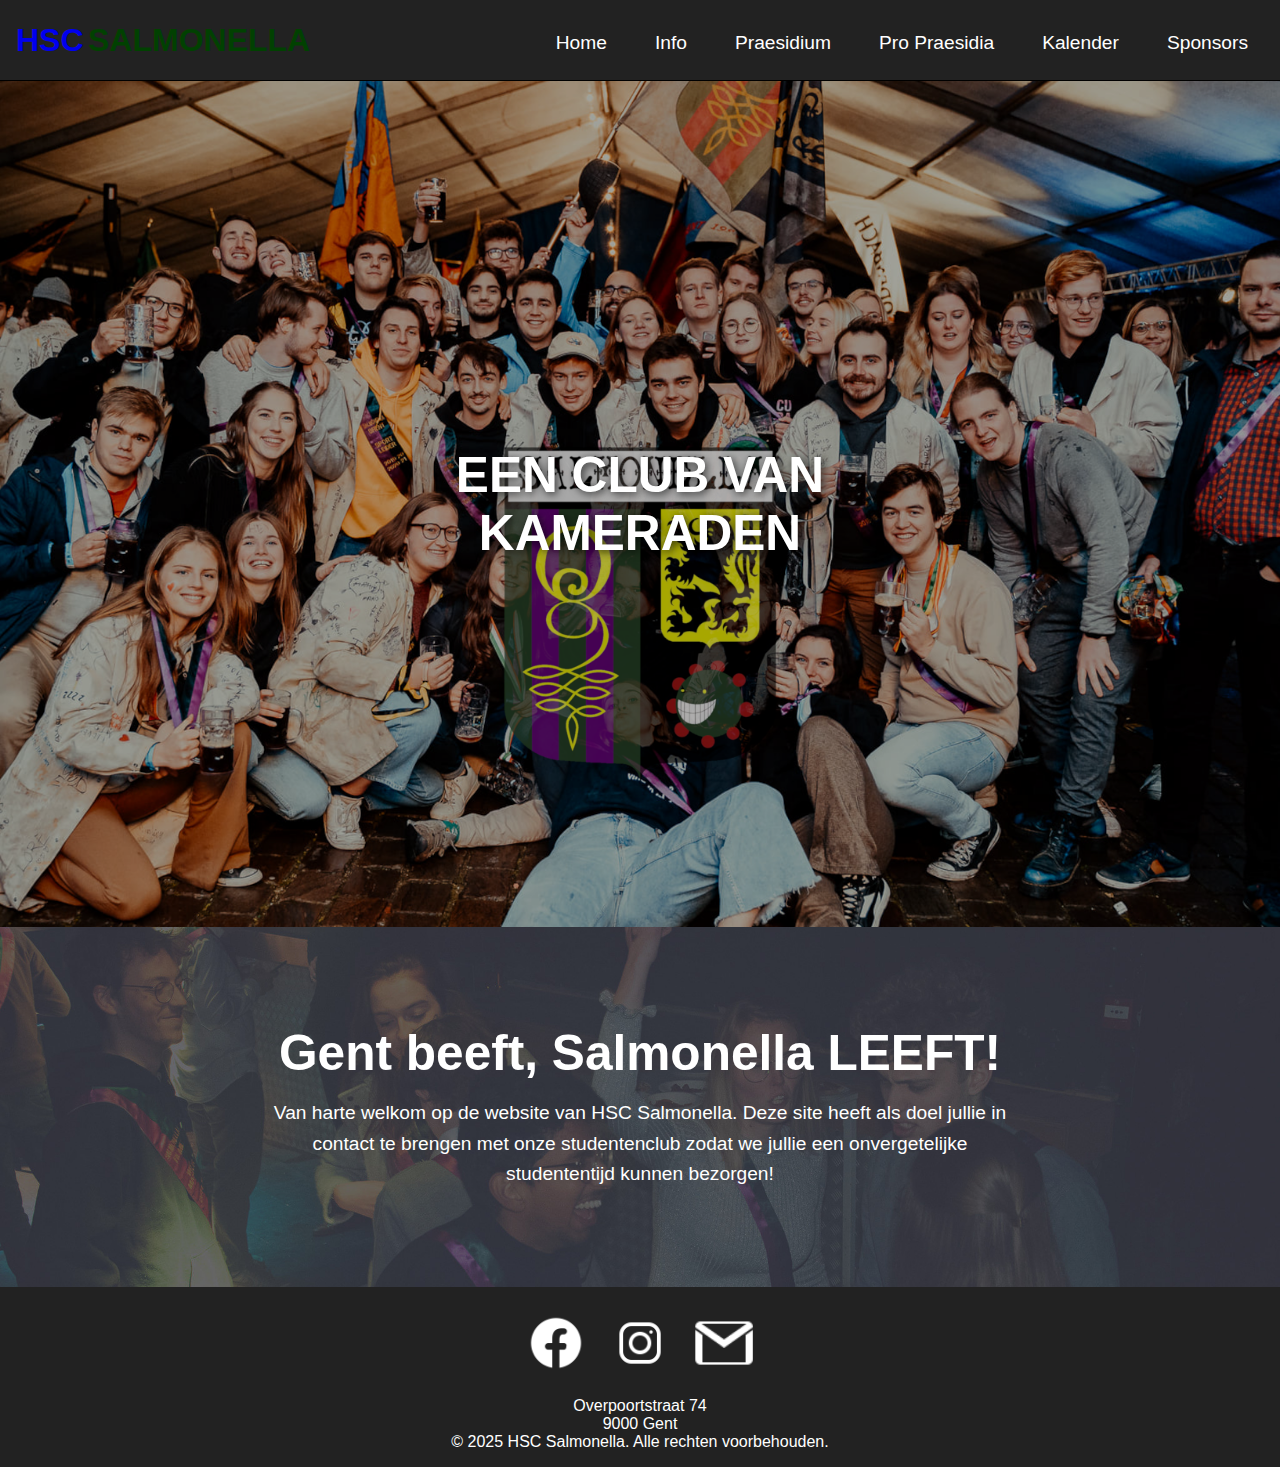
==== index.html @ ef485cc5 "lol" ====
<!DOCTYPE html>
<html lang="nl">
<head>
  <meta charset="UTF-8" />
  <meta name="viewport" content="width=device-width, initial-scale=1.0"/>
  <title>Home</title>
  <link rel="stylesheet" href="style.css" />
</head>
<body>

  <!-- Navbar -->
  <nav class="navbar">
    <div class="logo"><a class="a1" href="index.html">HSC</a> <a class="a2" href="index.html">SALMONELLA</a></div>
    <div class="hamburger" onclick="toggleMenu()">
      &#9776; <!-- Unicode hamburger icon -->
    </div>
    <ul class="nav-links" id="nav-links">
      <li><a href="index.html">Home</a></li>
      <li><a href="info.html">Info</a></li>
      <!-- <li class="dropdown">
        <a href="praesidium.html">Praesidium</a>
        <ul class="dropdown-menu">
          <li><a href="pro-praesidium.html">Pro Praesidium</a></li>
        </ul>
      </li>-->
      <li><a href="praesidium.html">Praesidium</a></li>
      <li><a href="pro-praesidium.html">Pro Praesidia</a></li>
      <li><a href="kalender.html">Kalender</a></li>
      <li><a href="sponsors.html">Sponsors</a></li>
    </ul>
  </nav>

  <!-- Fotocollage / Carousel -->
  <section class="carousel">
    <div class="carousel-overlay"></div>
    <div class="carousel-text">EEN CLUB VAN KAMERADEN</div>
    <img src="images/slides/slide_1.png" class="carousel-img active" />
    <img src="images/slides/slide_2.jpg" class="carousel-img" />
    <img src="images/slides/slide_3.png" class="carousel-img" />
    <img src="images/slides/slide_4.png" class="carousel-img" />
    <img src="images/slides/slide_5.png" class="carousel-img" />
    <img src="images/slides/slide_6.png" class="carousel-img" />
    <img src="images/slides/slide_7.png" class="carousel-img" />
  </section>

  <!-- Extra afbeelding -->
  <section class="single-photo">
    <div class="photo-text">
      <h2>Gent beeft, Salmonella LEEFT!</h2>
      <p>
        Van harte welkom op de website van HSC Salmonella. Deze site heeft als doel jullie in contact te brengen met onze studentenclub zodat we jullie een onvergetelijke studententijd kunnen bezorgen!
      </p>
    </div>
  </section>

  <!-- Footer -->
  <footer>
    
    <div class="social-icons">
      <a href="https://www.facebook.com/yourpage" target="_blank">
        <img src="images/logos/facebook.png" alt="Facebook" />
      </a>
      <a href="https://www.instagram.com/yourprofile" target="_blank">
        <img src="images/logos/instagram.png" alt="Instagram" />
      </a>
      <a href="mailto:email@example.com">
        <img src="images/logos/gmail.png" alt="Email" />
      </a>
    </div>
    <p>Overpoortstraat 74</p>
    <p>9000 Gent</p>
    <p>&copy; 2025 HSC Salmonella. Alle rechten voorbehouden.</p>
  </footer>

  <script src="script.js"></script>
</body>
</html>
---- style.css ----
* {
    margin: 0;
    padding: 0;
    box-sizing: border-box;
  }
  
  body, html {
    font-family: sans-serif;
    height: 100%;
    scroll-behavior: smooth;
    background-color: #222;
  }
  
  .navbar {
    position: sticky;
    top: 0;
    z-index: 1000;
    background-color: #222;
    display: flex;
    justify-content: space-between;
    align-items: center;
    padding-left: 1rem;
    padding-right: 2rem;
    color: white;
    border-bottom: 1px solid black;
  }
  
  .logo .a1{
    height: 40px;
    text-decoration: none;
    font-size: xx-large;
    font-weight: bolder;
    
  }
  .logo .a2{
    height: 40px;
    color: rgb(1, 65, 1);
    text-decoration: none;
    font-size: xx-large;
    font-weight: bolder;
    
  }

  .logo a:active{
    text-decoration: none;
  }

  .navbar li{
    justify-content: center;
    text-align: center;
    padding-top: 32px;
  }

  
  .nav-links {
    list-style: none;
    display: flex;
    justify-content: space-between;
    gap: 3rem;
    height: 80px;
    font-size: larger;
    text-align: center;
    justify-content: center;
  }
  
  .nav-links a {
    color: white;
    text-decoration: none;
    justify-content: space-between;
    position: relative;
  }
  .nav-links a:hover {
    color: purple;
  }
  
  .dropdown:hover .dropdown-menu {
    display: block;
  }
  
  .dropdown-menu {
    display: none;
    position: absolute;
    background-color: #222;
    padding: 0.5rem 0;
    list-style: none;
    margin-left: -40px;
    border: 1px solid black;

  }
  
  .dropdown-menu li a {
    display: block;
    padding-left: 1rem;
    padding-right: 1rem;
    justify-content: center;
    margin-top: auto;
    text-align: center;
    color: white;
  }
  
  .carousel {
    position: relative;
    height: 94vh;
    overflow: hidden;
  }
  
  .carousel-img {
    width: 100%;
    height: 100%;
    object-fit: cover;
    position: absolute;
    top: 0;
    left: 0;
    opacity: 0;
    transition: opacity 1s ease-in-out;
  }

  /* Toevoegen van een overlay */
.carousel-overlay {
    position: absolute;
    top: 0;
    left: 0;
    width: 100%;
    height: 100%;
    background-color: rgba(0, 0, 0, 0.3); /* Semi-transparante laag */
    z-index: 1; /* Zorg ervoor dat de overlay bovenop de afbeeldingen ligt */
  }
  
  .carousel-img.active {
    opacity: 1;
  }
  
  .single-photo img {
    width: 100%;
    height: auto;
    display: block;
  }

  .carousel-text {
    position: absolute;
    top: 50%;
    left: 50%;
    transform: translate(-50%, -50%);
    color: white;
    font-size: 3.1rem;
    font-weight: bolder;
    text-shadow: 2px 2px 8px rgba(0, 0, 0, 0.7);
    text-align: center;
    z-index: 10;
    padding: 0 1rem;
  }
  
  .intro-text {
    text-align: center;
    color: white;
    padding: 3rem 1rem 1rem 1rem;
    max-width: 900px;
    margin: 0 auto;
  }
  
  .intro-text h2 {
    font-size: 2.5rem;
    margin-bottom: 1rem;
  }
  
  .intro-text p {
    font-size: 1.2rem;
    line-height: 1.6;
  }

  .single-photo {
    position: relative;
    background-image: url('images/slides/gentBeeft.jpg');
    background-size: cover;
    background-position: center;
    height: 40vh;
    display: flex;
    align-items: center;
    justify-content: center;
    text-align: center;
    color: white;
  }
  
  .photo-text {
    
    padding: 2rem;
    border-radius: 1rem;
    max-width: 800px;
  }
  
  .photo-text h2 {
    font-size: 3.1rem;
    margin-bottom: 1rem;
  }
  
  .photo-text p {
    font-size: 1.2rem;
    line-height: 1.6;
  }
  
  
  footer {
    border-top: 1px solid white solid black;
    background-color: #222;
    color: white;
    text-align: center;
    padding: 1rem;
  }

  .social-icons {
    margin-top: 10px;
    padding-bottom: 20px;
  }
  
  .social-icons a {
    margin: 0 10px;
    text-decoration: none;
  }
  
  .social-icons img {
    width: 60px;
    height: 60px;
    transition: transform 0.3s;
  }
  
  .social-icons img:hover {
    transform: scale(1.2);
  }


  .praesidium-grid {
    display: grid;
    grid-template-columns: repeat(4, 0.1fr); /* 4 kolommen voor alle rijen */
    gap: 1rem;
    
    padding: 2rem;
    width: 100%;      /* Ensures the grid fills the available width */
    justify-content: center;
    margin-bottom: 50px;
  }
  .praesidium-member {
    text-align: center;
    background-color: #333;
    color: white;
    border-radius: 10px;
    padding: 1rem;
    padding-left: 60px;
    padding-right: 60px;
    margin-left: 15px;
    margin-bottom: 10px;
  }
  
  .praesidium-member img {
    width: 120px;
    height: 120px;
    border-radius: 50%;
    object-fit: cover;
    margin-bottom: 1rem;
  }
  
  .praesidium-member h3 {
    font-size: 1.5rem;
    margin-bottom: 0.5rem;
  }
  
  .praesidium-member p {
    font-size: 1rem;
    color: #bbb;
  }
  
  /* Specifieke instellingen voor de derde rij */
  .praesidium-grid > .praesidium-member:nth-child(9),
  .praesidium-grid > .praesidium-member:nth-child(10) {
    grid-column: span 1; /* Zorgt ervoor dat deze twee items over 2 kolommen vallen */
  }

  /* Make sure the last two members (9th and 10th) are placed in the second and third columns of the last row */
.praesidium-grid > .praesidium-member:nth-child(9) {
    grid-column: 2 / 3; /* Place the 9th member in the 2nd column */
  }
  
  .praesidium-grid > .praesidium-member:nth-child(10) {
    grid-column: 3 / 4; /* Place the 10th member in the 3rd column */
  }

/* CSS to ensure unique styling for the pro-praesidium section */
#pro-praesidium-info {
  padding: 20px;
  background-color: #f9f9f9;
  border-radius: 10px;
}


.main-content_pro {
  height: 100vh;
}


.pro-year-title {
  text-align: center;
  font-size: 28px;
  margin-bottom: 15px;
  padding-top: 40px;
  color: white;
  font-family: 'Arial', sans-serif;
}

.pro-praesidium-grid {
  display: grid;
  grid-template-columns: repeat(auto-fill, minmax(250px, 1fr));
  gap: 20px;
  padding-left: 50px;
  padding-right: 50px;
  justify-items: center;
  height: 80vh;
  padding-bottom: 20vh;
}

.pro-praesidium-card {
  color: white;
  background: linear-gradient(145deg, #2d2d2d, #191a1c); /* Light gradient background */
  border-radius: 12px;
  box-shadow: 0 6px 12px rgba(0, 0, 0, 0.1), 0 4px 4px rgba(0, 0, 0, 0.05);
  padding: 20px;
  padding-top: 27%;
  text-align: center;
  width: 100%;
  height: 190px;
  max-width: 280px;
  transition: all 0.3s ease; /* Smooth transition for hover effect */
  border: 1px solid white solid #ddd; /* Subtle border */
}

.pro-praesidium-card:hover {
  transform: translateY(-5px);
  box-shadow: 0 12px 24px rgba(0, 0, 0, 0.2); /* Stronger shadow on hover */
  background: linear-gradient(145deg, #033c00, #7a00a3);
}

.pro-praesidium-card h4 {
  font-size: 20px;
  margin-bottom: 15px;
  color: white;
  font-family: 'Helvetica Neue', sans-serif;
  font-weight: 600;
}

.pro-praesidium-card p {
  font-size: 16px;
  color: white;
  margin: 0;
  line-height: 1.5;

}

.pro-praesidium-card .pro-card-content {
  margin-top: 10px;
  font-size: 15px;
  color: white;
}

.pro-praesidium-card .pro-card-title {
  font-size: 18px;
  font-weight: bold;
  color: white;
  margin-bottom: 10px;
}

.pro-praesidium-card .pro-card-content {
  font-size: 14px;
  color: white;
}

/* Add a slight tilt effect for extra interactivity */
.pro-praesidium-card:hover {
  transform: scale(1.05) rotate(2deg); /* Slight zoom and tilt effect */
}

#year-selector {
  appearance: none; /* Remove default arrow for custom styling */
  background-color: #2d2d2d;
  border: 1px solid white solid #ccc;
  border-radius: 8px;
  padding: 12px 16px;
  
  font-size: 16px;
  color: white;
  font-family: 'Helvetica Neue', sans-serif;
  box-shadow: 0 4px 6px rgba(0, 0, 0, 0.1);
  width: 100%;
  max-width: 300px;
  margin: 10px auto;
  display: block;
  background-image: url('data:image/svg+xml;utf8,<svg fill="gray" height="20" viewBox="0 0 24 24" width="20" xmlns="http://www.w3.org/2000/svg"><path d="M7 10l5 5 5-5z"/></svg>');
  background-repeat: no-repeat;
  background-position: right 12px center;
  background-size: 16px;
  cursor: pointer;
  transition: border-color 0.3s ease, box-shadow 0.3s ease;
}

#year-selector:hover {
  border-color: #888;
}

#year-selector:focus {
  outline: none;
  border-color: #730088;
  box-shadow: 0 0 0 3px rgba(0, 123, 255, 0.2);
}

.main-content_info {
  padding: 40px;
  font-family: 'Segoe UI', sans-serif;
  line-height: 1.8;
  background: #222;
  color: #2d3436;
  max-width: 1200px;
  margin: auto;
}

.main-content_info section {
  margin-bottom: 60px;
  color: white;
  padding: 30px;
  background-color: #313131;
  border-radius: 16px;
  box-shadow: 0 8px 24px rgba(0, 0, 0, 0.05);
}

.main-content_info h2 {
  font-size: 30px;
  margin-bottom: 20px;
  color: #044f00;
  text-shadow: 0px 0px 0px gray;
  font-weight: 700;
  border-left: 6px solid #530092;
  padding-left: 15px;
}

.main-content_info img {
  max-width: 40%;
  border-radius: 12px;
  box-shadow: 0 6px 16px rgba(0, 0, 0, 0.08);
  transition: transform 0.3s ease;
}

.main-content_info img:hover {
  transform: scale(1.02);
}

.praeses-container,
.clublied-container {
  display: flex;
  flex-wrap: wrap;
  gap: 30px;
  align-items: center;
}

.praeses-foto,
.clublied-foto {
  flex: 1 1 300px;
  border-radius: 12px;
}

.praeses-tekst,
.liedtekst {
  flex: 2 1 400px;
  font-size: 17px;
  padding: 20px;
  border-radius: 12px;
  color: gray;
  border: 1px solid gray;
  box-shadow: inset 0 2px 6px rgba(0, 0, 0, 0.05);
}

.liedtekst {
  font-family: 'Courier New', monospace;
  white-space: pre-wrap;
}

.schild-container {
  position: relative;
  text-align: center;
}

.schild-foto {
  width: 100%;
  max-width: 400px;
  margin: auto;
}

.info-knop {
  position: absolute;
  background-color: #530092;
  color: #fff;
  border: none;
  border-radius: 50%;
  width: 36px;
  height: 36px;
  font-weight: bold;
  font-size: 16px;
  cursor: pointer;
  box-shadow: 0 4px 12px rgba(0, 0, 0, 0.15);
  transition: transform 0.2s ease;
}

.info-knop:hover {
  transform: scale(1.1);
  background-color: #004c16;
}
.info-popup {
  position: fixed;
  top: 50%;
  left: 50%;
  transform: translate(-50%, -50%);
  background: #1e1e1e;
  color: #fff;
  padding: 2rem;
  border-radius: 16px;
  box-shadow: 0 0 20px rgba(0, 0, 0, 0.6);
  width: 90%;
  max-width: 500px;
  z-index: 1000;
  display: none;
  text-align: center;
}

.info-popup.visible {
  display: block;
  animation: fadeIn 0.3s ease;
}

.info-popup p {
  margin: 0;
  font-size: 1.1rem;
  line-height: 1.5;
}

.close-popup {
  position: absolute;
  top: 10px;
  right: 16px;
  font-size: 1.5rem;
  cursor: pointer;
  color: #ff6961;
}

@keyframes fadeIn {
  from { opacity: 0; transform: translate(-50%, -45%); }
  to { opacity: 1; transform: translate(-50%, -50%); }
}


.download-buttons {
  display: flex;
  flex-wrap: wrap;
  justify-content: center;
  gap: 25px;
  margin-top: 20px;
}

.download-knop {
  background-color: #004c16;
  color: #ffffff;
  padding: 14px 24px;
  font-size: 16px;
  border-radius: 10px;
  text-decoration: none;
  box-shadow: 0 6px 12px rgba(0, 0, 0, 0.1);
  transition: background-color 0.3s ease, transform 0.2s ease;
}

.download-knop:hover {
  background-color: #530092;
  transform: scale(1.05);
}

.info-voor-wie {
  padding: 3rem 1rem;
  max-width: 1200px;
  margin: auto;
  background-color: #313131;
  border-radius: 16px;
  color: white;
}

.voor-wie-container {
  display: flex;
  flex-wrap: wrap;
  gap: 2rem;
  align-items: flex-start;
  justify-content: space-between;
}

.departementen {
  display: grid;
  grid-template-columns: repeat(auto-fit, minmax(200px, 1fr));
  flex: 1 1 60%;
  gap: 1.5rem;
}

.departement {
  background-color: #222;
  padding: 1rem;
  border-radius: 10px;
  box-shadow: inset 0 0 10px rgba(0,0,0,0.2);
}

.departement h3 {
  margin-bottom: 0.5rem;
  color: #00ff99;
  font-size: 1.2rem;
  border-bottom: 1px solid #555;
  padding-bottom: 0.3rem;
}

.departement ul {
  list-style: disc inside;
  font-size: 1rem;
  color: #ccc;
}

.voor-wie-foto {
  flex: 1 1 35%;
  max-width: 400px;
  width: 100%;
  border-radius: 12px;
  box-shadow: 0 6px 16px rgba(0, 0, 0, 0.3);
  object-fit: cover;
}


.main_kalender {
  text-align: center;
}

.main_kalender h2 {
  font-size: 2rem;
  margin-bottom: 2rem;
  color: #333;
}

.kalender-wrapper {

  position: relative;
  overflow: hidden;
  padding-top: 56.25%; /* Verhouding voor 16:9 */
  border-radius: 12px;
  max-width: 1000px;
  margin: 0 auto;
}

.kalender-wrapper iframe {
  margin-top: 10px;
  position: absolute;
  top: 0;
  left: 0;
  width: 100%;
  height: 80%;
  border: 0;
  border-radius: 12px;
  filter: invert(90%) hue-rotate(180deg); /* Fake dark mode */
}

.sponsor_main {
  text-align: center;
  padding-bottom: 60px;
  height: 100vh;
}

.sponsor_main h2 {
  font-size: 2.5rem;

  color: #222;
}

.sponsor-grid {
  display: grid;
  grid-template-columns: repeat(auto-fit, minmax(220px, 1fr));
  gap: 2rem;
  max-width: 1200px;
  margin: 0 auto;
}

.sponsor-card {
  background-color: #1b1b1b;
  border-radius: 1rem;
  box-shadow: 0 4px 20px rgba(0, 0, 0, 0.1);
  padding: 1.5rem;
  transition: transform 0.3s ease;
}

.sponsor-card:hover {
  transform: translateY(-5px);
}

.sponsor-card img {
  max-width: 100%;
  height: 100px;
  object-fit: contain;
  margin-bottom: 1rem;
}

.sponsor-card p {
  font-size: 1rem;
  color: #868484;
}





/* Responsive styles for mobile */
@media (max-width: 768px) {

  .navbar {
    flex-direction: column;
    align-items: flex-start;
    padding: 1rem;
  }

  .nav-links {
    flex-direction: column;
    gap: 1rem;
    width: 100%;
    height: auto;
    padding: 1rem 0;
  }

  .navbar li {
    padding-top: 0;
  }

  .carousel-text {
    font-size: 1.8rem;
    padding: 0 1rem;
  }

  .intro-text h2 {
    font-size: 2rem;
  }

  .intro-text p {
    font-size: 1rem;
  }

  .praesidium-grid {
    grid-template-columns: repeat(auto-fill, minmax(200px, 1fr));
    padding: 1rem;
  }

  .praesidium-member {
    padding: 1rem;
    margin: 0;
  }

  .pro-praesidium-grid {
    grid-template-columns: 1fr;
    padding: 1rem;
    height: auto;
  }

  .pro-praesidium-card {
    height: auto;
    padding-top: 2rem;
  }

  .main-content_info {
    padding: 20px;
  }

  .main-content_info img {
    max-width: 100%;
  }

  .praeses-container,
  .clublied-container {
    flex-direction: column;
  }

  .praeses-tekst,
  .liedtekst {
    flex: 1 1 100%;
    padding: 1rem;
  }

  .schild-foto {
    max-width: 100%;
  }

  .info-popup {
    width: 95%;
  }

  .download-buttons {
    flex-direction: column;
    gap: 1rem;
  }

  .voor-wie-container {
    flex-direction: column;
  }

  .voor-wie-foto {
    max-width: 100%;
  }

  .departementen {
    grid-template-columns: 1fr;
  }

  .kalender-wrapper {
    padding-top: 70%;
  }

  .sponsor-grid {
    grid-template-columns: 1fr;
    padding: 1rem;
  }

  .sponsor_main {
    height: auto;
    padding: 2rem 1rem;
  }

  .sponsor-main h2 {
    font-size: 2rem;
  }

}


.hamburger {
  display: none;
  font-size: 2rem;
  cursor: pointer;
  color: white;
}

/* Responsive navbar styling */
@media (max-width: 768px) {
  .hamburger {
    display: block;
    
  }

  .a1{
    font-size: 10px;
  }

  .a2{
    font-size: x-small;
  }

  .main-content_pro{
    height: 100%;
    padding-bottom: 190vh;
  }

  .main_kalender{
    padding-top: 30px;
    height: 100vh;
  }

  .kalender-wrapper{
    height: 100%;
  }

  .navbar{
    display: flex;
    flex-direction: row;
  }

  .nav-links {
    display: none;
    flex-direction: column;
    width: 100%;
    background-color: rgba(0, 0, 0, 0.9); /* or your preferred bg */
    position: absolute;
    top: 100%;
    left: 0;
    padding: 1rem 0;
    z-index: 999;
  }

  .nav-links.active {
    display: flex;
  }

  .nav-links li {
    padding: 1rem;
    text-align: center;
  }
}

@media (max-width: 768px) {
  .praesidium-grid {
    display: flex;
    flex-direction: column;
    gap: 1.5rem;
  }
}
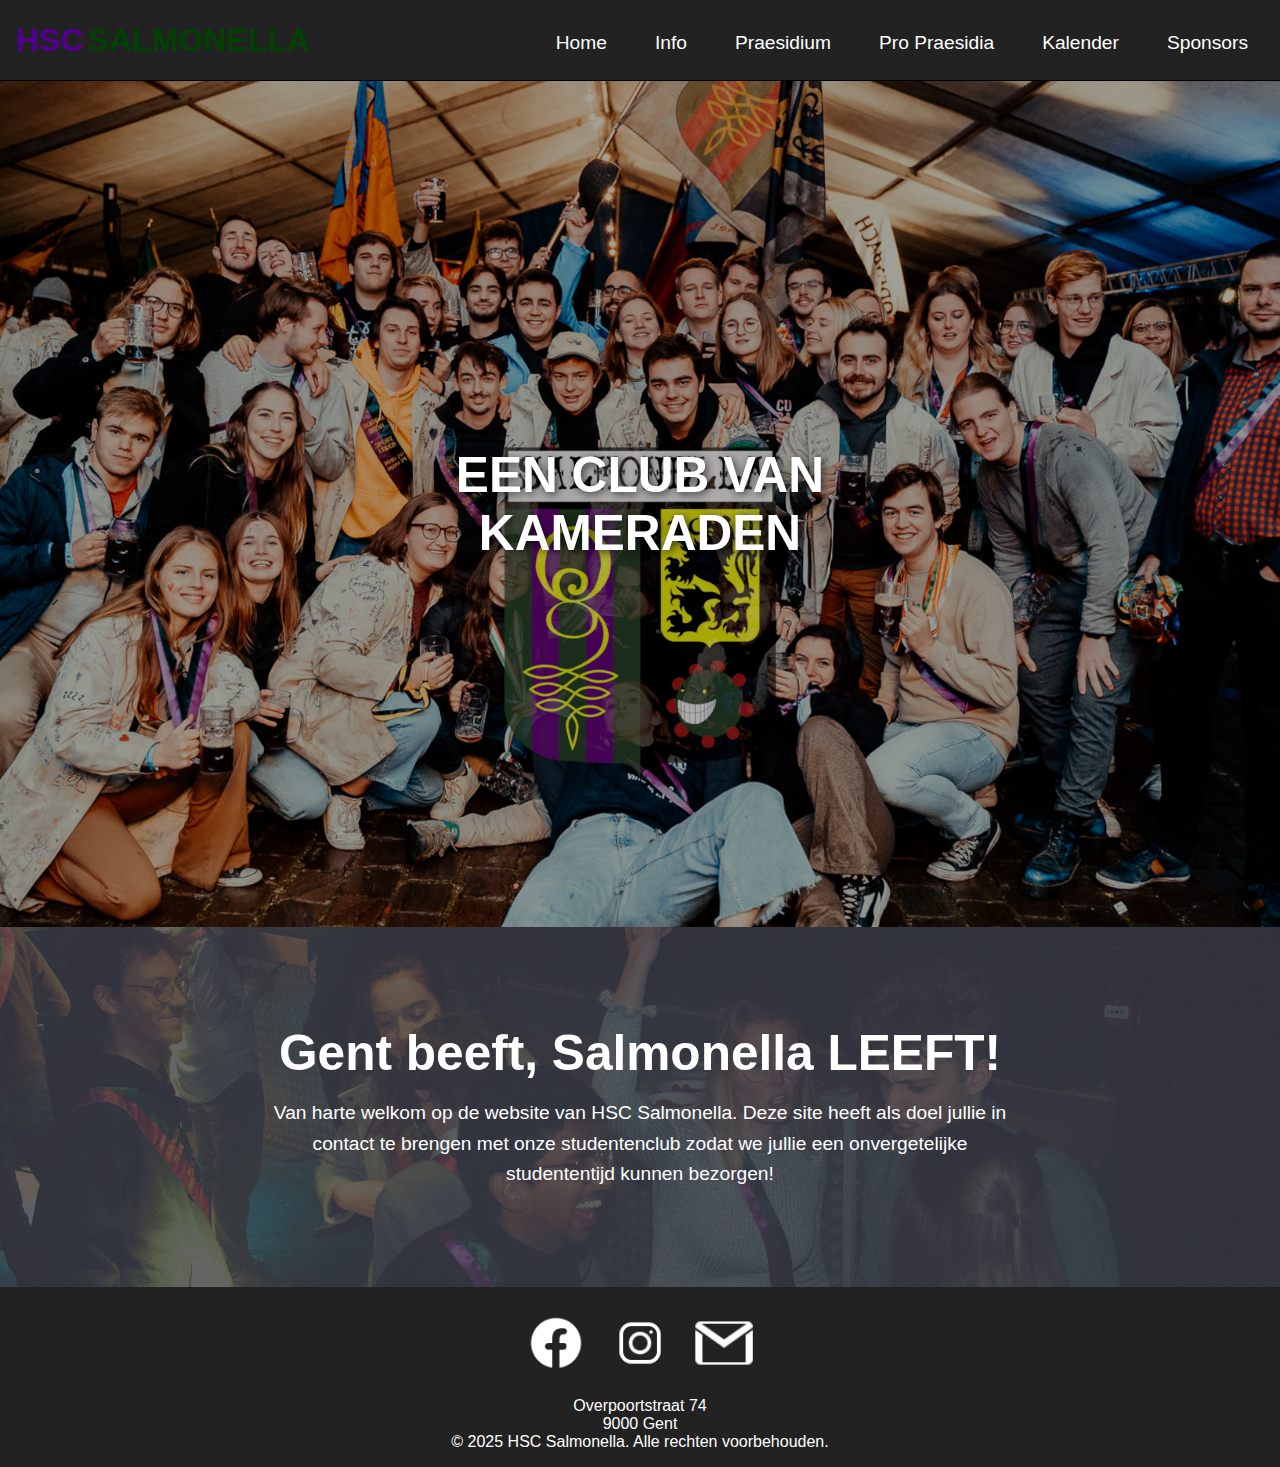
==== commit 204584d4: "last fixes" ====
--- a/index.html
+++ b/index.html
@@ -4,6 +4,7 @@
   <meta charset="UTF-8" />
   <meta name="viewport" content="width=device-width, initial-scale=1.0"/>
   <title>Home</title>
+  <link rel="icon" type="image/x-icon" href="/images/favicon.ico">
   <link rel="stylesheet" href="style.css" />
 </head>
 <body>
@@ -57,13 +58,13 @@
   <footer>
     
     <div class="social-icons">
-      <a href="https://www.facebook.com/yourpage" target="_blank">
+      <a href="https://www.facebook.com/hsc.salmonella.gent" target="_blank">
         <img src="images/logos/facebook.png" alt="Facebook" />
       </a>
-      <a href="https://www.instagram.com/yourprofile" target="_blank">
+      <a href="https://www.instagram.com/hsc_salmonella/" target="_blank">
         <img src="images/logos/instagram.png" alt="Instagram" />
       </a>
-      <a href="mailto:email@example.com">
+      <a href="mailto:hsc.salmonella@gmail.com">
         <img src="images/logos/gmail.png" alt="Email" />
       </a>
     </div>
--- a/style.css
+++ b/style.css
@@ -30,6 +30,7 @@
     text-decoration: none;
     font-size: xx-large;
     font-weight: bolder;
+    color: #530092;
     
   }
   .logo .a2{
@@ -707,6 +708,99 @@
   color: #868484;
 }
 
+.modal-overlay {
+  position: fixed;
+  padding-top: 100px;
+  inset: 0;
+  background: rgba(0, 0, 0, 0.6);
+  display: none;
+  justify-content: center;
+  align-items: center;
+  z-index: 100;
+}
+
+.modal {
+  background: #1b1b1b;
+  padding: 2rem;
+  border-radius: 1rem;
+  width: 90%;
+  max-width: 800px;
+  max-height: 90vh;
+  overflow-y: auto;
+  position: relative;
+  box-shadow: 10px 10px 60px rgba(16, 117, 0, 5);
+  animation: fadeIn 0.3s ease;
+}
+
+.modal img {
+  width: 120px;
+  height: 120px;
+  border-radius: 50%;
+  display: block;
+  margin: 0 auto 1rem;
+  object-fit: cover;
+}
+
+.modal h2, .modal-role {
+  text-align: center;
+  margin: 0.5rem 0;
+}
+
+.modal h2{
+  color: rgb(79, 0, 91);
+}
+
+.modal-role {
+  color: #8e8e8e;
+}
+
+#modalQA {
+  margin-top: 1rem;
+  display: grid;
+  grid-template-columns: 2fr 2fr;
+  gap: 1rem;
+  column-gap: 5rem;
+}
+
+#modalQA .qa {
+  background-color: rgb(0, 0, 0);
+  padding: 0.75rem;
+  border-radius: 0.5rem;
+}
+
+#modalQA .qa strong {
+  display: block;
+  font-weight: bold;
+  margin-bottom: 0.25rem;
+  color: rgb(79, 0, 91);
+}
+
+#modalQA .qa p{
+  color: white;
+}
+
+.close-btn {
+  position: absolute;
+  top: 1rem;
+  right: 1rem;
+  font-size: 1.5rem;
+  background: none;
+  border: none;
+  cursor: pointer;
+  color: #666;
+}
+
+.close-btn:hover {
+  color: black;
+}
+
+@keyframes fadeIn {
+  from { opacity: 0; transform: scale(0.95); }
+  to { opacity: 1; transform: scale(1); }
+}
+
+
+
 
 
 
@@ -855,7 +949,7 @@
 
   .main-content_pro{
     height: 100%;
-    padding-bottom: 190vh;
+    padding-bottom: 220vh;
   }
 
   .main_kalender{
@@ -892,6 +986,120 @@
     padding: 1rem;
     text-align: center;
   }
+
+  .photo-text {
+    
+    padding: 2rem;
+    border-radius: 1rem;
+    max-width: 800px;
+  }
+  
+  .photo-text h2 {
+    font-size: 2rem;
+    margin-bottom: 1rem;
+  }
+  
+  .photo-text p {
+    font-size: 0.8rem;
+    line-height: 1.6;
+  }
+
+  .modal-overlay {
+    position: fixed;
+    padding-top: 100px;
+    inset: 0;
+    background: rgba(0, 0, 0, 0.6);
+    display: none;
+    justify-content: center;
+    align-items: center;
+    z-index: 100;
+  }
+  
+  .modal {
+    background: #1b1b1b;
+    padding: 0.3rem;
+    border-radius: 1rem;
+    width: 90%;
+    max-width: 80%;
+    max-height: 80vh;
+    overflow-y: auto;
+    position: relative;
+    box-shadow: 10px 10px 60px rgba(16, 117, 0, 5);
+    animation: fadeIn 0.3s ease;
+  }
+  
+  .modal img {
+    width: 120px;
+    height: 120px;
+    border-radius: 50%;
+    display: block;
+    margin: 0 auto 1rem;
+    object-fit: cover;
+  }
+  
+  .modal h2, .modal-role {
+    text-align: center;
+    margin: 0.2rem 0;
+  }
+  
+  .modal h2{
+    color: rgb(79, 0, 91);
+  }
+  
+  .modal-role {
+    color: #8e8e8e;
+  }
+  
+  #modalQA {
+    margin-top: 1rem;
+    display: grid;
+    grid-template-columns: 0.5fr 0.5fr;
+    column-gap: 2px;
+  }
+  
+  #modalQA .qa {
+    background-color: rgb(0, 0, 0);
+    padding: 0.75rem;
+    border-radius: 0.5rem;
+  }
+  
+  #modalQA .qa strong {
+    display: block;
+    font-weight: bold;
+    margin-bottom: 0.25rem;
+    color: rgb(79, 0, 91);
+  }
+  
+  #modalQA .qa p{
+    color: white;
+  }
+  
+  .close-btn {
+    position: sticky;
+    left: 90%;
+    top: 1rem;
+    right: 1rem;
+    font-size: 1.5rem;
+    background: none;
+    border: none;
+    cursor: pointer;
+    color: #666;
+  }
+  
+  .close-btn:hover {
+    color: black;
+  }
+
+  #sierletter{
+   top: 5%; left: 50%; opacity: 70%;
+  }
+
+  #monogram{
+    bottom: 40%; 
+    left: 20%;
+    opacity: 70%
+  }
+  
 }
 
 @media (max-width: 768px) {
